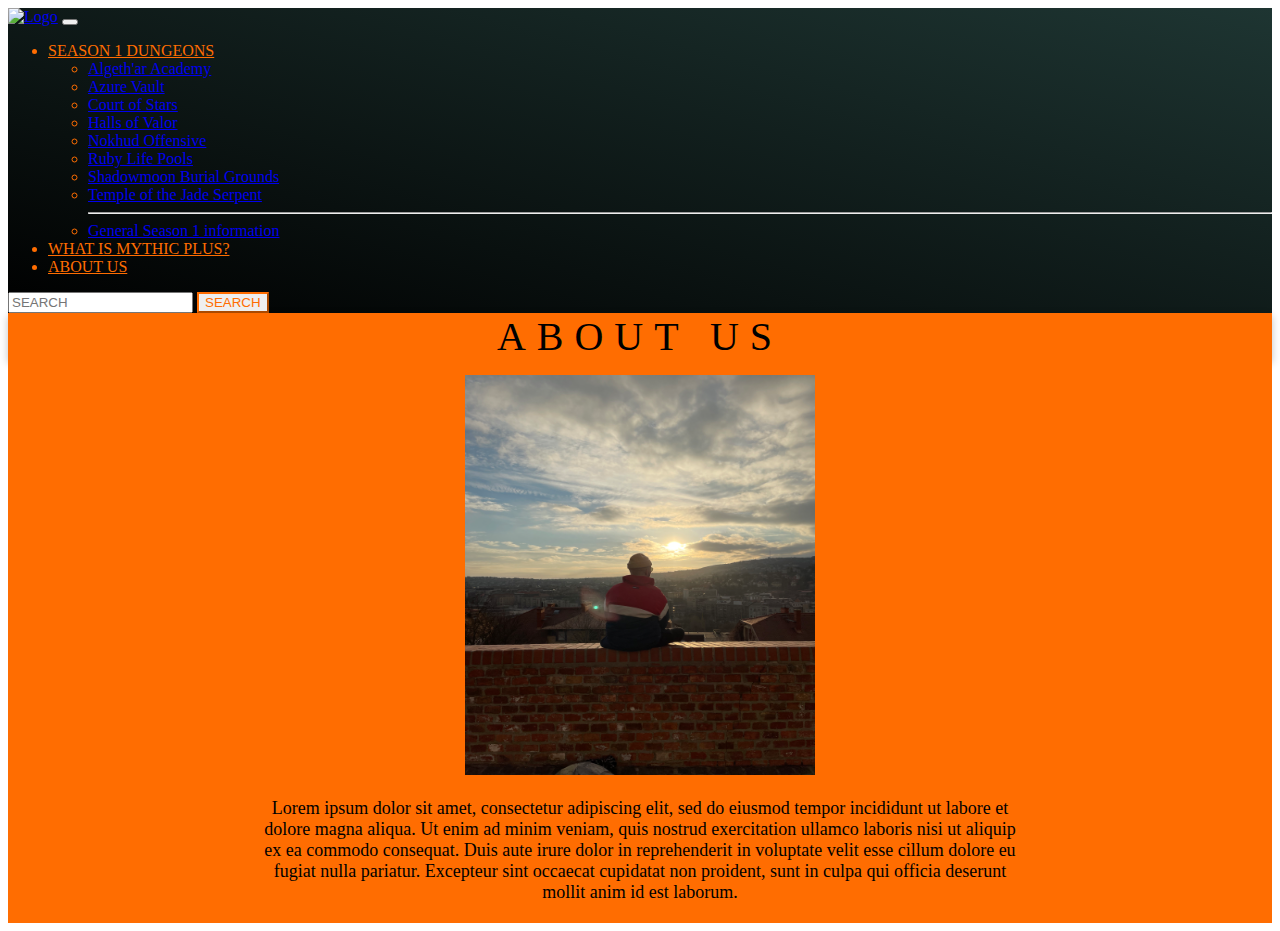
==== about.html @ a7b8c844 "initial commit" ====
<!DOCTYPE html>
<html lang="en">

<head>
    <meta charset="UTF-8">
    <meta http-equiv="X-UA-Compatible" content="IE=edge">
    <meta name="viewport" content="width=device-width, initial-scale=1.0">
    <title>KEYSTONE MASTERS - ABOUT US</title>
    <link href="https://cdn.jsdelivr.net/npm/bootstrap@5.3.0-alpha1/dist/css/bootstrap.min.css" rel="stylesheet"
        integrity="sha384-GLhlTQ8iRABdZLl6O3oVMWSktQOp6b7In1Zl3/Jr59b6EGGoI1aFkw7cmDA6j6gD" crossorigin="anonymous">
    <script src="https://cdn.jsdelivr.net/npm/bootstrap@5.3.0-alpha1/dist/js/bootstrap.bundle.min.js"
        integrity="sha384-w76AqPfDkMBDXo30jS1Sgez6pr3x5MlQ1ZAGC+nuZB+EYdgRZgiwxhTBTkF7CXvN"
        crossorigin="anonymous"></script>
    <link rel="stylesheet" href="STYLESHEETS\styles.css">
</head>

<!-- NAVBAR-->

<body>
    <nav>
        <nav class="navbar navbar-expand-lg bg-body-tertiary">
            <div class="container-fluid">
                <a class="navbar-brand" href="index.html">
                    <img src="IMAGES/logo.png" alt="Logo" width="265" height="80"
                        class="d-inline-block align-text-top"></a>
                <button class="navbar-toggler" type="button" data-bs-toggle="collapse"
                    data-bs-target="#navbarSupportedContent" aria-controls="navbarSupportedContent"
                    aria-expanded="false" aria-label="Toggle navigation">
                    <span class="navbar-toggler-icon"></span>

                </button>
                <div class="collapse navbar-collapse" id="navbarSupportedContent">
                    <ul class="navbar-nav me-auto mb-2 mb-lg-0">
                        <li class="nav-item dropdown">
                            <a class="nav-link dropdown-toggle" href="#" role="button" data-bs-toggle="dropdown"
                                aria-expanded="false">
                                SEASON 1 DUNGEONS
                            </a>
                            <ul class="dropdown-menu">
                                <li><a class="dropdown-item" href="HTML PAGES\Academy.html">Algeth'ar Academy</a></li>
                                <li><a class="dropdown-item" href="HTML PAGES\Vault.html">Azure Vault</a></li>
                                <li><a class="dropdown-item" href="HTML PAGES\Cos.html">Court of Stars</a></li>
                                <li><a class="dropdown-item" href="HTML PAGES\hov.html">Halls of Valor</a></li>

                                <li><a class="dropdown-item" href="HTML PAGES\nokhud.html">Nokhud Offensive</a></li>
                                <li><a class="dropdown-item" href="HTML PAGES\ruby.html">Ruby Life Pools</a></li>
                                <li><a class="dropdown-item" href="HTML PAGES\sbg.html">Shadowmoon Burial Grounds</a>
                                </li>
                                <li><a class="dropdown-item" href="HTML PAGES\temple.html">Temple of the Jade
                                        Serpent</a></li>
                                <hr class="dropdown-divider">
                        </li>
                        <li><a class="dropdown-item" href="HTML PAGES\S1.html">General Season 1 information</a></li>
                    </ul>
                    <li class="nav-item">
                        <a class="nav-link" href="HTML PAGES\m+.html">WHAT IS MYTHIC PLUS?</a>
                    </li>
                    <li class="nav-item">
                        <a class="nav-link" href="HTML PAGES\about.html">ABOUT US</a>
                    </li>
                    </ul>
                    <form class="d-flex" role="search">
                        <input class="form-control me-2" type="SEARCH" placeholder="SEARCH" aria-label="SEARCH">
                        <button class="btn btn-outline-success" type="submit">SEARCH</button>
                    </form>
                </div>
            </div>
        </nav>
    </nav>

    <div class="div-subhead-1" align="center">
        ABOUT US
    </div>

<div class="div-about">
    <div class="row hidden-md-up">
        <div class="row">
            <div class="col">
                <img src="IMAGES/me.jpg" style="width: 350px;height:400px;">
            </div>
            <div class ="col">
            <p>Lorem ipsum dolor sit amet, consectetur adipiscing elit, sed do eiusmod tempor incididunt ut labore et
                dolore magna aliqua. Ut enim ad minim veniam, quis nostrud exercitation ullamco laboris nisi ut aliquip
                ex ea commodo consequat. Duis aute irure dolor in reprehenderit in voluptate velit esse cillum dolore eu
                fugiat nulla pariatur. Excepteur sint occaecat cupidatat non proident, sunt in culpa qui officia
                deserunt mollit anim id est laborum.</p>
            </div>
        </div>

</body>

</html>
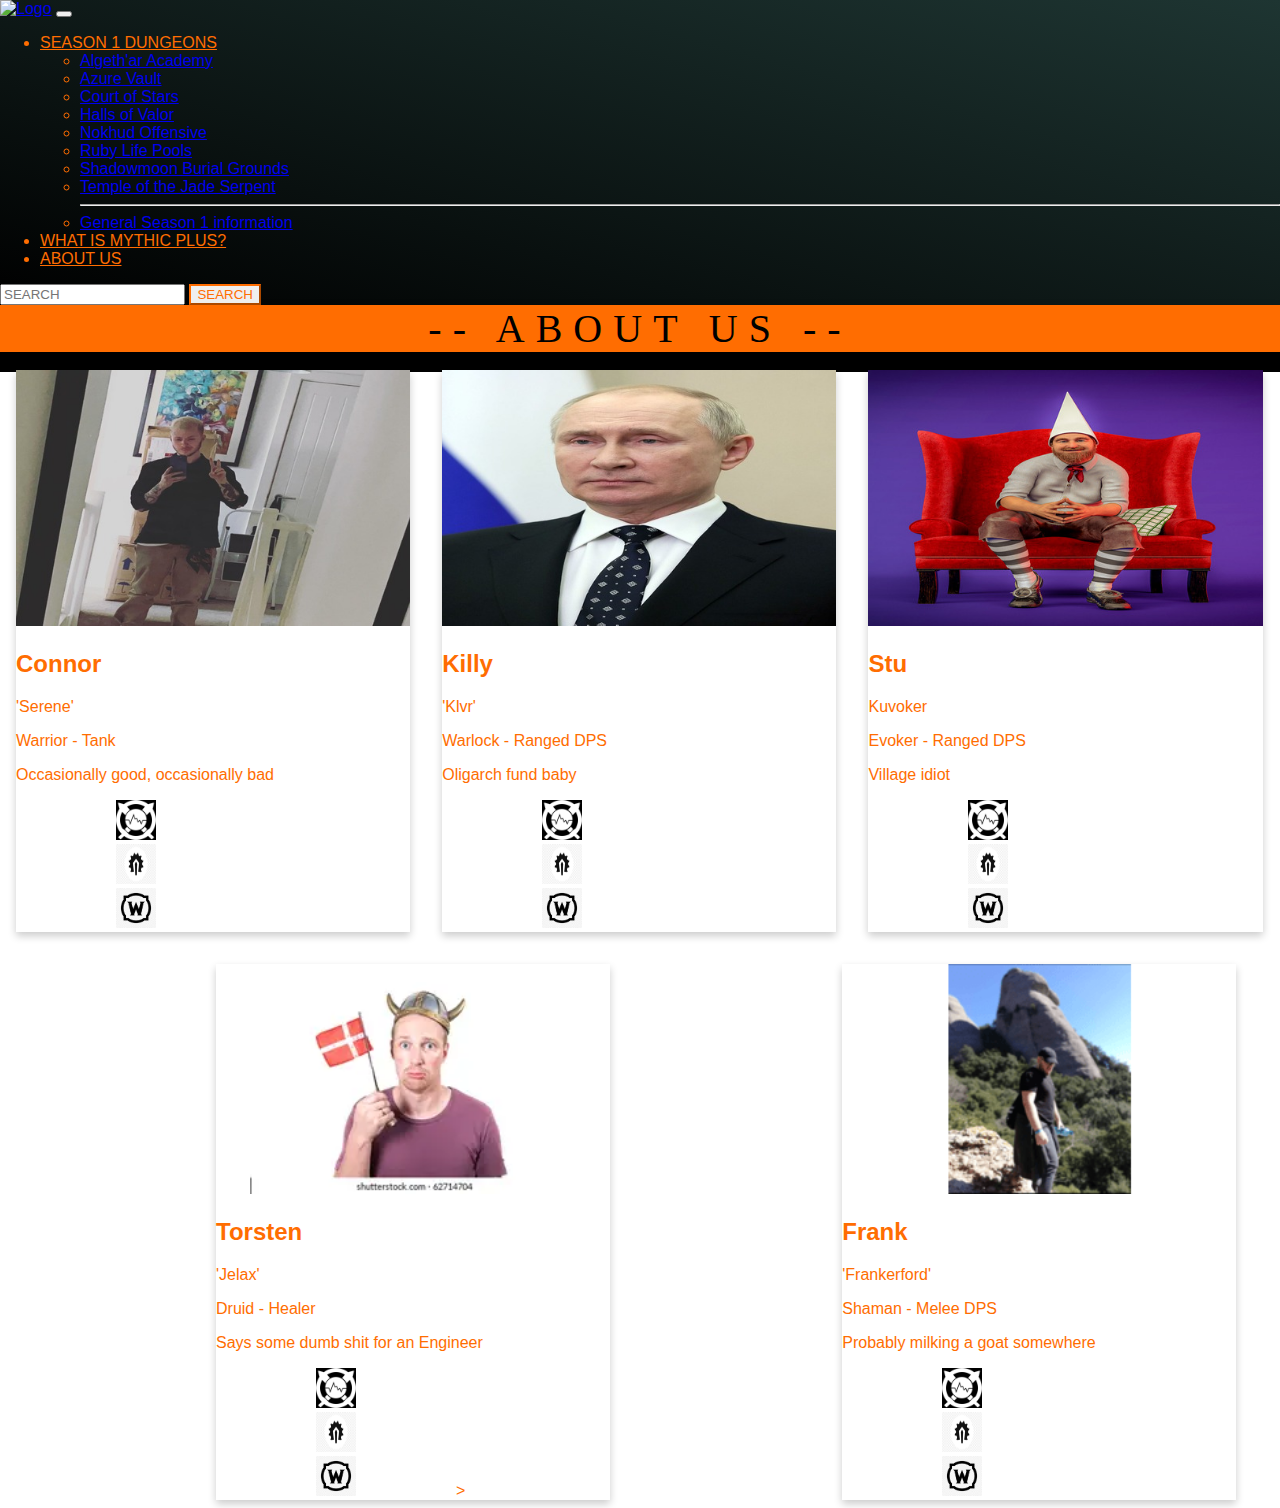
==== commit 8d24ec41: "finished commit" ====
--- a/about.html
+++ b/about.html
@@ -5,88 +5,167 @@
     <meta charset="UTF-8">
     <meta http-equiv="X-UA-Compatible" content="IE=edge">
     <meta name="viewport" content="width=device-width, initial-scale=1.0">
-    <title>KEYSTONE MASTERS - ABOUT US</title>
+    <title>Document</title>
     <link href="https://cdn.jsdelivr.net/npm/bootstrap@5.3.0-alpha1/dist/css/bootstrap.min.css" rel="stylesheet"
         integrity="sha384-GLhlTQ8iRABdZLl6O3oVMWSktQOp6b7In1Zl3/Jr59b6EGGoI1aFkw7cmDA6j6gD" crossorigin="anonymous">
     <script src="https://cdn.jsdelivr.net/npm/bootstrap@5.3.0-alpha1/dist/js/bootstrap.bundle.min.js"
         integrity="sha384-w76AqPfDkMBDXo30jS1Sgez6pr3x5MlQ1ZAGC+nuZB+EYdgRZgiwxhTBTkF7CXvN"
         crossorigin="anonymous"></script>
-    <link rel="stylesheet" href="STYLESHEETS\styles.css">
+    <link rel="stylesheet" href="STYLESHEETS\about-us.css">
 </head>
+<nav>
+    <nav class="navbar navbar-expand-lg bg-body-tertiary">
+        <div class="container-fluid">
+            <a class="navbar-brand" href="index.html">
+                <img src="IMAGES/logo.png" alt="Logo" width="265" height="80"
+                    class="d-inline-block align-text-top"></a>
+            <button class="navbar-toggler" type="button" data-bs-toggle="collapse"
+                data-bs-target="#navbarSupportedContent" aria-controls="navbarSupportedContent"
+                aria-expanded="false" aria-label="Toggle navigation">
+                <span class="navbar-toggler-icon"></span>
 
-<!-- NAVBAR-->
+            </button>
+            <div class="collapse navbar-collapse" id="navbarSupportedContent">
+                <ul class="navbar-nav me-auto mb-2 mb-lg-0">
+                    <li class="nav-item dropdown">
+                        <a class="nav-link dropdown-toggle" href="#" role="button" data-bs-toggle="dropdown"
+                            aria-expanded="false">
+                            SEASON 1 DUNGEONS
+                        </a>
+                        <ul class="dropdown-menu">
+                            <li><a class="dropdown-item" href="Academy.html">Algeth'ar Academy</a></li>
+                            <li><a class="dropdown-item" href="Vault.html">Azure Vault</a></li>
+                            <li><a class="dropdown-item" href="Cos.html">Court of Stars</a></li>
+                            <li><a class="dropdown-item" href="hov.html">Halls of Valor</a></li>
 
+                            <li><a class="dropdown-item" href="nokhud.html">Nokhud Offensive</a></li>
+                            <li><a class="dropdown-item" href="ruby.html">Ruby Life Pools</a></li>
+                            <li><a class="dropdown-item" href="sbg.html">Shadowmoon Burial Grounds</a></li>
+                            <li><a class="dropdown-item" href="temple.html">Temple of the Jade Serpent</a></li>
+                            <hr class="dropdown-divider">
+                    </li>
+                    <li><a class="dropdown-item" href="S1.html">General Season 1 information</a></li>
+                </ul>
+                <li class="nav-item">
+                    <a class="nav-link" href="m+.html">WHAT IS MYTHIC PLUS?</a>
+                </li>
+                <li class="nav-item">
+                    <a class="nav-link" href="about.html">ABOUT US</a>
+                </li>
+                </ul>
+                <form class="d-flex" role="search">
+                    <input class="form-control me-2" type="SEARCH" placeholder="SEARCH" aria-label="SEARCH">
+                    <button class="btn btn-outline-success" type="submit">SEARCH</button>
+                </form>
+            </div>
+        </div>
+    </nav>
+</nav>
+
+
+
+<!--FEATURED STREAMER-->
+<div class="div-subhead-1" align="center">
+    -- ABOUT US --
+</div>
 <body>
-    <nav>
-        <nav class="navbar navbar-expand-lg bg-body-tertiary">
-            <div class="container-fluid">
-                <a class="navbar-brand" href="index.html">
-                    <img src="IMAGES/logo.png" alt="Logo" width="265" height="80"
-                        class="d-inline-block align-text-top"></a>
-                <button class="navbar-toggler" type="button" data-bs-toggle="collapse"
-                    data-bs-target="#navbarSupportedContent" aria-controls="navbarSupportedContent"
-                    aria-expanded="false" aria-label="Toggle navigation">
-                    <span class="navbar-toggler-icon"></span>
-
-                </button>
-                <div class="collapse navbar-collapse" id="navbarSupportedContent">
-                    <ul class="navbar-nav me-auto mb-2 mb-lg-0">
-                        <li class="nav-item dropdown">
-                            <a class="nav-link dropdown-toggle" href="#" role="button" data-bs-toggle="dropdown"
-                                aria-expanded="false">
-                                SEASON 1 DUNGEONS
-                            </a>
-                            <ul class="dropdown-menu">
-                                <li><a class="dropdown-item" href="HTML PAGES\Academy.html">Algeth'ar Academy</a></li>
-                                <li><a class="dropdown-item" href="HTML PAGES\Vault.html">Azure Vault</a></li>
-                                <li><a class="dropdown-item" href="HTML PAGES\Cos.html">Court of Stars</a></li>
-                                <li><a class="dropdown-item" href="HTML PAGES\hov.html">Halls of Valor</a></li>
-
-                                <li><a class="dropdown-item" href="HTML PAGES\nokhud.html">Nokhud Offensive</a></li>
-                                <li><a class="dropdown-item" href="HTML PAGES\ruby.html">Ruby Life Pools</a></li>
-                                <li><a class="dropdown-item" href="HTML PAGES\sbg.html">Shadowmoon Burial Grounds</a>
-                                </li>
-                                <li><a class="dropdown-item" href="HTML PAGES\temple.html">Temple of the Jade
-                                        Serpent</a></li>
-                                <hr class="dropdown-divider">
-                        </li>
-                        <li><a class="dropdown-item" href="HTML PAGES\S1.html">General Season 1 information</a></li>
-                    </ul>
-                    <li class="nav-item">
-                        <a class="nav-link" href="HTML PAGES\m+.html">WHAT IS MYTHIC PLUS?</a>
-                    </li>
-                    <li class="nav-item">
-                        <a class="nav-link" href="HTML PAGES\about.html">ABOUT US</a>
-                    </li>
-                    </ul>
-                    <form class="d-flex" role="search">
-                        <input class="form-control me-2" type="SEARCH" placeholder="SEARCH" aria-label="SEARCH">
-                        <button class="btn btn-outline-success" type="submit">SEARCH</button>
-                    </form>
+    <div class="div-stream">
+        <div class="row">
+            <div class="column">
+                <div class="card">
+                    <img src="IMAGES/Serene.jpg" style="width:100%">
+                    <div class="container">
+                        <h2>Connor</h2>
+                        <p class="title">'Serene'</p>
+                        <p>Warrior - Tank</p>
+                        <p>Occasionally good, occasionally bad</p>
+                        <!--COLUMN/ROW HERE FOR ICONS-->
+                        <a href="https://www.warcraftlogs.com/character/id/44151099?zone=32">
+                            <img src="IMAGES/wcl.png" alt="Logo" width="40" height="40" class="spec-img"></a>
+                            <a href="https://raider.io/characters/eu/draenor/Seren%C3%AA">
+                            <img src="IMAGES/rio.png" alt="Logo" width="40" height="40" class="spec-img"></a>
+                            <a href="https://worldofwarcraft.com/en-gb/character/eu/draenor/Seren%C3%AA">
+                            <img src="IMAGES/wow.jpg" alt="Logo" width="40" height="40" class="spec-img"></a>
+                    </div>
                 </div>
             </div>
-        </nav>
-    </nav>
 
-    <div class="div-subhead-1" align="center">
-        ABOUT US
-    </div>
+            <div class="column">
+                <div class="card">
+                    <img src="IMAGES/klly.jpg" style="width:100%">
+                    <div class="container">
+                        <h2>Killy</h2>
+                        <p class="title">'Klvr'</p>
+                        <p>Warlock - Ranged DPS</p>
+                        <p>Oligarch fund baby</p>
+                        <!--COLUMN/ROW HERE FOR ICONS-->
+                        <a href="https://www.warcraftlogs.com/character/id/44151099?zone=32">
+                            <img src="IMAGES/wcl.png" alt="Logo" width="40" height="40" class="spec-img"></a>
+                            <a href="https://raider.io/characters/eu/draenor/Seren%C3%AA">
+                            <img src="IMAGES/rio.png" alt="Logo" width="40" height="40" class="spec-img"></a>
+                            <a href="https://worldofwarcraft.com/en-gb/character/eu/draenor/Seren%C3%AA">
+                            <img src="IMAGES/wow.jpg" alt="Logo" width="40" height="40" class="spec-img"></a>
+                    </div>
+                </div>
+            </div>
 
-<div class="div-about">
-    <div class="row hidden-md-up">
-        <div class="row">
-            <div class="col">
-                <img src="IMAGES/me.jpg" style="width: 350px;height:400px;">
+            <div class="column">
+                <div class="card">
+                    <img src="IMAGES/stu.jpg" style="width:100%">
+                    <div class="container">
+                        <h2>Stu</h2>
+                        <p class="title">Kuvoker</p>
+                        <p>Evoker - Ranged DPS</p>
+                        <p>Village idiot</p>
+                        <!--COLUMN/ROW HERE FOR ICONS-->
+                        <a href="https://www.warcraftlogs.com/character/id/44151099?zone=32">
+                            <img src="IMAGES/wcl.png" alt="Logo" width="40" height="40" class="spec-img"></a>
+                            <a href="https://raider.io/characters/eu/draenor/Seren%C3%AA">
+                            <img src="IMAGES/rio.png" alt="Logo" width="40" height="40" class="spec-img"></a>
+                            <a href="https://worldofwarcraft.com/en-gb/character/eu/draenor/Seren%C3%AA">
+                            <img src="IMAGES/wow.jpg" alt="Logo" width="40" height="40" class="spec-img"></a>
+                    </div>
+                </div>
             </div>
-            <div class ="col">
-            <p>Lorem ipsum dolor sit amet, consectetur adipiscing elit, sed do eiusmod tempor incididunt ut labore et
-                dolore magna aliqua. Ut enim ad minim veniam, quis nostrud exercitation ullamco laboris nisi ut aliquip
-                ex ea commodo consequat. Duis aute irure dolor in reprehenderit in voluptate velit esse cillum dolore eu
-                fugiat nulla pariatur. Excepteur sint occaecat cupidatat non proident, sunt in culpa qui officia
-                deserunt mollit anim id est laborum.</p>
+            <div class="column-2">
+                <div class="card">
+                    <img src="IMAGES/jelax.webp" alt="Mike" style="width:100%">
+                    <div class="container">
+                        <h2>Torsten</h2>
+                        <p class="title">'Jelax'</p>
+                        <p>Druid - Healer</p>
+                        <p>Says some dumb shit for an Engineer</p>
+                        <!--COLUMN/ROW HERE FOR ICONS-->
+                        <a href="https://www.warcraftlogs.com/character/id/44151099?zone=32">
+                            <img src="IMAGES/wcl.png" alt="Logo" width="40" height="40" class="spec-img"></a>
+                            <a href="https://raider.io/characters/eu/draenor/Seren%C3%AA">
+                            <img src="IMAGES/rio.png" alt="Logo" width="40" height="40" class="spec-img"></a>
+                            <a href="https://worldofwarcraft.com/en-gb/character/eu/draenor/Seren%C3%AA">
+                            <img src="IMAGES/wow.jpg" alt="Logo" width="40" height="40" class="spec-img"></a>>
+                    </div>
+                </div>
+            </div>
+
+            <div class="column-2">
+                <div class="card">
+                    <img src="IMAGES/frank.png" alt="John" style="width:100%">
+                    <div class="container">
+                        <h2>Frank</h2>
+                        <p class="title">'Frankerford'</p>
+                        <p>Shaman - Melee DPS</p>
+                        <p>Probably milking a goat somewhere</p>
+                        <!--COLUMN/ROW HERE FOR ICONS-->
+                        <a href="https://www.warcraftlogs.com/character/id/44151099?zone=32">
+                            <img src="IMAGES/wcl.png" alt="Logo" width="40" height="40" class="spec-img"></a>
+                            <a href="https://raider.io/characters/eu/draenor/Seren%C3%AA">
+                            <img src="IMAGES/rio.png" alt="Logo" width="40" height="40" class="spec-img"></a>
+                            <a href="https://worldofwarcraft.com/en-gb/character/eu/draenor/Seren%C3%AA">
+                            <img src="IMAGES/wow.jpg" alt="Logo" width="40" height="40" class="spec-img"></a>
+                    </div>
+                </div>
             </div>
         </div>
-
+    </div>
 </body>
 
 </html>